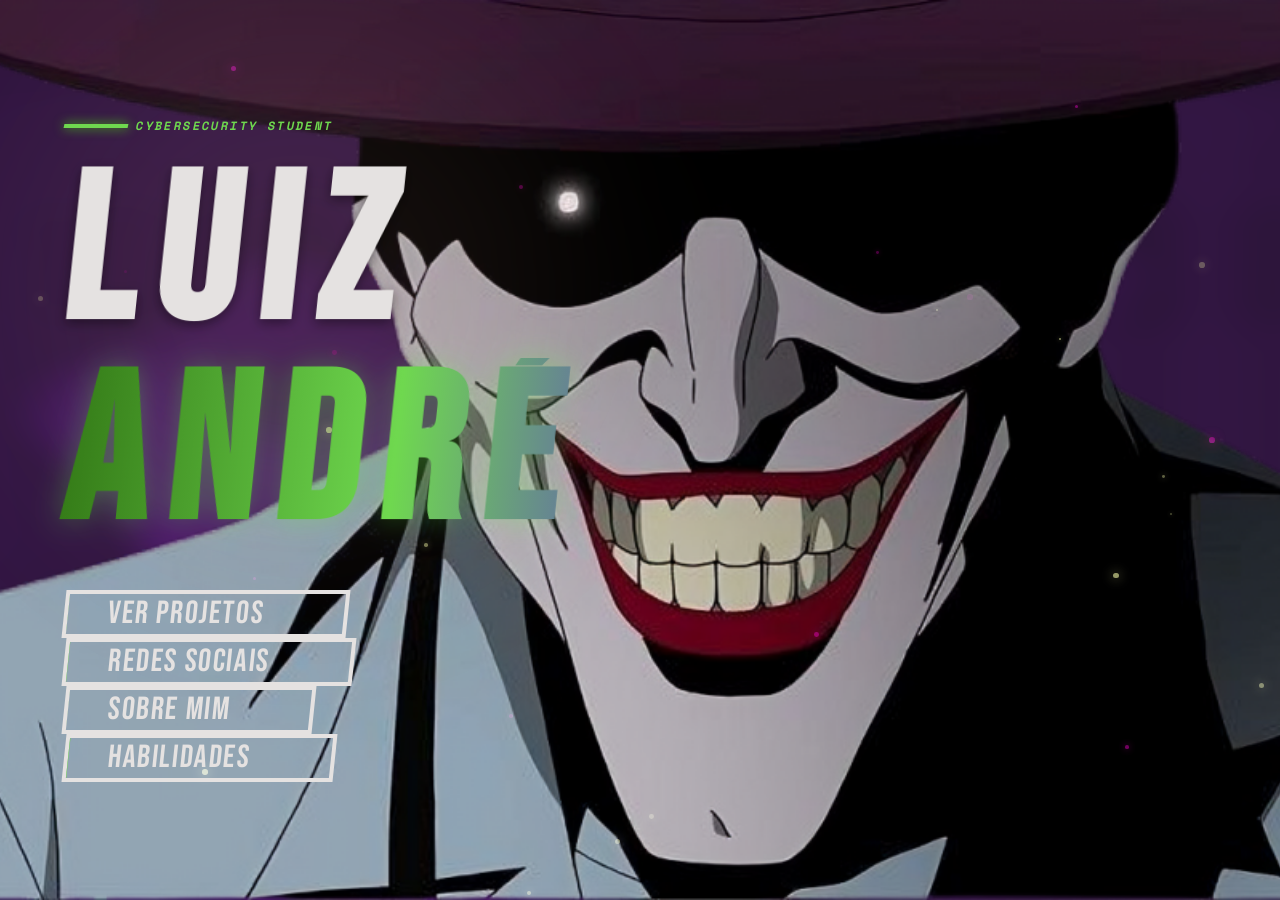
==== index.html @ 19a9f889 "portfolio" ====
<!DOCTYPE html>
<html lang="pt-br">
<head>
  <meta charset="UTF-8" />
  <meta name="viewport" content="width=device-width, initial-scale=1.0" />
  <title>Luiz André — cybersecurity student</title>

  <!-- Google Fonts: Bebas Neue (display), Chivo (body), Space Mono (labels/data) -->
  <link rel="preconnect" href="https://fonts.googleapis.com" />
  <link rel="preconnect" href="https://fonts.gstatic.com" crossorigin />
  <link href="https://fonts.googleapis.com/css2?family=Bebas+Neue&family=Chivo:wght@400;700&family=Space+Mono:wght@700&display=swap" rel="stylesheet" />
  <link href="https://fonts.googleapis.com/css2?family=Material+Symbols+Outlined:opsz,wght,FILL,GRAD@20..48,100..700,0..1,-50..200" rel="stylesheet" />

  <link rel="stylesheet" href="css/style.css" />
</head>
<body>

  <div class="shader-bg" aria-hidden="true">
    <canvas id="shader-canvas"></canvas>
  </div>

  <main>
    <!-- ============ HERO / STAGE 01 ============ -->
    <section class="hero" id="inicio">

      <!-- Ambient ember particles, populated by js/embers.js -->
      <div class="embers-layer" id="embers-layer" aria-hidden="true"></div>

      <div class="hero__grid">

        <!-- Left column: typography & call to action -->
        <div class="hero__content">
          <div class="hero__glow" aria-hidden="true"></div>

          <div class="hero__eyebrow">
            <span class="hero__eyebrow-bar" aria-hidden="true"></span>
            <span class="label-caps">cybersecurity student</span>
          </div>

          <h1 class="hero__title">
            <span class="hero__title-line">Luiz</span>
            <span class="hero__title-line hero__title-line--accent">André</span>
          </h1>


          <a class="btn btn--primary" href="#projetos">
            <span class="btn__fill" aria-hidden="true"></span>
            <span class="btn__label">Ver Projetos</span>
            <span class="btn__icon material-symbols-outlined" aria-hidden="true">arrow_forward</span>
          </a>

          <a class="btn btn--primary" href="#projetos">
            <span class="btn__fill" aria-hidden="true"></span>
            <span class="btn__label">Redes Sociais</span>
            <span class="btn__icon material-symbols-outlined" aria-hidden="true">arrow_forward</span>
          </a>

          <a class="btn btn--primary" href="sobre.html">
            <span class="btn__fill" aria-hidden="true"></span>
            <span class="btn__label">Sobre Mim</span>
            <span class="btn__icon material-symbols-outlined" aria-hidden="true">arrow_forward</span>
          </a>

          <a class="btn btn--primary" href="#projetos">
            <span class="btn__fill" aria-hidden="true"></span>
            <span class="btn__label">Habilidades</span>
            <span class="btn__icon material-symbols-outlined" aria-hidden="true">arrow_forward</span>
          </a>
        </div>
          </div>
        </div>
      </div>

    </section>
      <img src="assets/0b5998e1843e40479af70063271ed255.png" alt="" class="hero__portrait-img">

  
  </main>

  <script src="js/shader.js"></script>
  <script src="js/embers.js"></script>
  <script src="js/main.js"></script>
</body>
</html>
---- css/style.css ----
/* ==========================================================================
   SUMI-E STRIKE — Design tokens (from DESIGN.md)
   ========================================================================== */
:root {
  /* Colors */
  --color-surface: #131313;
  --color-surface-dim: #131313;
  --color-surface-bright: #3a3939;
  --color-surface-container-lowest: #0e0e0e;
  --color-surface-container-low: #1c1b1b;
  --color-surface-container: #201f1f;
  --color-surface-container-high: #2a2a2a;
  --color-surface-container-highest: #353534;
  --color-on-surface: #e5e2e1;
  --color-on-surface-variant: #e8b7dd;
  --color-outline: #a583ae;
  --color-outline-variant: #5e3b5e;

  --color-primary: #357c18;
  --color-on-primary: #011d08;
  --color-primary-container: #5d32d4;

  --color-secondary: #6fd84f;
  --color-on-secondary: #0f3807;
  --color-secondary-container: #00ff6a;

  --color-tertiary: #6bd3fd;

  --color-background: #131313;
  --color-on-background: #e5e2e1;

  /* Brand accents (from the written brand section) */
  --color-accent-red: #50ff2d;
  --color-accent-orange: #299e05;
  --color-accent-white: #ffffff;

  /* Typography */
  --font-display: "Bebas Neue", sans-serif;
  --font-body: "Chivo", sans-serif;
  --font-label: "Space Mono", monospace;

  --fs-display-lg: 206px;
  --lh-display-lg: 200px;
  --ls-display-lg: 20px;

  --fs-display-md: 64px;
  --lh-display-md: 60px;

  --fs-headline-lg: 48px;
  --lh-headline-lg: 48px;

  --fs-headline-lg-mobile: 32px;
  --lh-headline-lg-mobile: 32px;

  --fs-body-lg: 18px;
  --lh-body-lg: 28px;

  --fs-body-md: 16px;
  --lh-body-md: 24px;

  --fs-label-caps: 12px;
  --lh-label-caps: 16px;

  /* Spacing */
  --space-unit: 8px;
  --gutter: 24px;
  --margin-desktop: 64px;
  --margin-mobile: 20px;
  --stack-xl: 120px;
}

/* ==========================================================================
   Reset & base
   ========================================================================== */
*,
*::before,
*::after {
  box-sizing: border-box;
}

* {
    user-select: none;
}

html,
body {
  margin: 0;
  padding: 0;
  background-color: var(--color-background);
}

body {
  overscroll-behavior: none;
  overflow-x: hidden;
  color: var(--color-on-surface);
  font-family: var(--font-body);
  font-size: var(--fs-body-md);
  line-height: var(--lh-body-md);
}

::-webkit-scrollbar {
  display: none;
}

img {
  max-width: 100%;
  display: block;
}

a {
  text-decoration: none;
  color: inherit;
}

.label-caps {
  font-family: var(--font-label);
  font-size: var(--fs-label-caps);
  line-height: var(--lh-label-caps);
  font-weight: 700;
  letter-spacing: 0.2em;
  text-transform: uppercase;
  color: var(--color-secondary);
}

/* ==========================================================================
   Shader background (fixed, behind everything)
   ========================================================================== */
.shader-bg {
  position: fixed;
  inset: 0;
  z-index: 0;
  pointer-events: none;
  opacity: 0.4;
}

.shader-bg canvas {
  display: block;
  width: 100%;
  height: 100%;
}

/* ==========================================================================
   Layout helpers
   ========================================================================== */
main {
  position: relative;
  z-index: 1;
}

/* ==========================================================================
   HERO
   ========================================================================== */
.hero {
  position: relative;
  padding: 0 var(--margin-mobile);
  min-height: 100vh;
  display: flex;
  align-items: center;
  overflow: hidden;
}

@media (min-width: 1024px) {
  .hero {
    padding: 0 var(--margin-desktop);
  }
}

.embers-layer {
  position: absolute;
  inset: 0;
  z-index: 0;
  pointer-events: none;
  overflow: hidden;
  mix-blend-mode: screen;
}

.hero__grid {
  position: relative;
  z-index: 10;
  width: 100%;
  min-height: 80vh;
  display: grid;
  grid-template-columns: repeat(4, 1fr);
  gap: var(--gutter);
  align-items: center;
}

@media (min-width: 1024px) {
  .hero__grid {
    grid-template-columns: repeat(12, 1fr);
  }
}

/* ---- Left column: content ---- */
.hero__content {
  grid-column: 1 / -1;
  position: relative;
  z-index: 20;
  display: flex;
  flex-direction: column;
  justify-content: center;
  margin-top: -64px;
}

@media (min-width: 1024px) {
  .hero__content {
    grid-column: 1 / span 7;
    margin-top: 0;
  }
}

.hero__glow {
  position: absolute;
  left: calc(var(--margin-desktop) * -1);
  top: -128px;
  width: 600px;
  height: 600px;
  background: radial-gradient(
    circle at center,
    rgba(255, 180, 171, 0.1),
    rgba(255, 182, 148, 0.05) 60%,
    transparent 80%
  );
  filter: blur(80px);
  border-radius: 50%;
  pointer-events: none;
  z-index: -1;
  mix-blend-mode: lighten;
}

.hero__eyebrow {
  display: flex;
  align-items: center;
  gap: var(--space-unit);
  margin-bottom: 24px;
  transform: skewX(-12deg);
  transform-origin: left;
}

.hero__eyebrow-bar {
  width: 64px;
  height: 4px;
  background-color: var(--color-secondary);
  box-shadow: 0 0 10px rgba(81, 255, 0, 0.8);
}

.hero__title {
  font-family: var(--font-display);
  font-size: var(--fs-headline-lg-mobile);
  line-height: var(--lh-headline-lg-mobile);
  text-transform: uppercase;
  margin: 0 0 32px;
  display: flex;
  flex-direction: column;
}

@media (min-width: 640px) {
  .hero__title {
    font-size: var(--fs-display-md);
    line-height: var(--lh-display-md);
  }
}

@media (min-width: 1024px) {
  .hero__title {
    font-size: var(--fs-display-lg);
    line-height: var(--lh-display-lg);
    letter-spacing: var(--ls-display-lg);
  }
}

.hero__title-line {
  display: block;
  transform: skewX(-6deg);
  filter: drop-shadow(0 4px 6px rgba(0, 0, 0, 0.4));
}

.hero__title-line--accent {
  background: linear-gradient(
    90deg,
    var(--color-primary),
    var(--color-secondary),
    var(--color-primary-container)
  );
  -webkit-background-clip: text;
  background-clip: text;
  color: transparent;
  filter: drop-shadow(0 0 15px rgba(104, 255, 74, 0.3));
}

.hero__subtitle {
  font-family: var(--font-body);
  font-size: var(--fs-body-lg);
  line-height: var(--lh-body-lg);
  color: var(--color-on-surface-variant);
  max-width: 32rem;
  margin: 0 0 48px;
  padding: 8px 0 8px 24px;
  border-left: 4px solid var(--color-outline-variant);
  background: linear-gradient(
    90deg,
    rgba(53, 53, 52, 0.4),
    transparent
  );
  backdrop-filter: blur(4px);
}

/* ---- Button ---- */
.btn {
  position: relative;
  display: inline-flex;
  align-items: center;
  justify-content: center;
  width: max-content;
  font-family: var(--font-display);
  font-size: var(--fs-headline-lg-mobile);
  text-transform: uppercase;
  letter-spacing: 0.05em;
  color: var(--color-on-surface);
  padding: 8px 40px;
  border: 4px solid var(--color-on-surface);
  overflow: hidden;
  transform: skewX(-6deg);
  transition: transform 0.5s, border-color 0.5s, box-shadow 0.5s;
}

.btn:hover {
  transform: skewX(-6deg) scale(1.1);
  border-color: transparent;
  box-shadow: 0 0 40px rgba(74, 255, 74, 0.8);
}

.btn__fill {
  position: absolute;
  inset: 0;
  z-index: 0;
  background: linear-gradient(90deg, var(--color-primary), var(--color-secondary));
  transform: translateX(-100%);
  transition: transform 0.5s ease-out;
}

.btn:hover .btn__fill {
  transform: translateX(0);
}

.btn__label {
  position: relative;
  z-index: 1;
  transition: color 0.3s;
}

.btn:hover .btn__label {
  color: var(--color-on-primary);
}

.btn__icon {
  position: relative;
  z-index: 1;
  margin-left: 16px;
  opacity: 0;
  transform: translateX(-16px);
  color: var(--color-on-primary);
  transition: opacity 0.5s, transform 0.5s;
}

.btn:hover .btn__icon {
  opacity: 1;
  transform: translateX(0);
}

/* ---- Right column: portrait ---- */
.hero__portrait {
  grid-column: 1 / -1;
  position: relative;
  z-index: 10;
  display: flex;
  justify-content: center;
  align-items: flex-end;
  height: 100%;
  padding-top: 48px;
}

@media (min-width: 1024px) {
  .hero__portrait {
    grid-column: 8 / span 5;
    justify-content: flex-end;
    padding-top: 0;
  }
}

.hero__watermark {
  position: absolute;
  top: 50%;
  left: 50%;
  transform: translate(-50%, -50%) rotate(180deg);
  font-family: var(--font-display);
  font-size: var(--fs-display-lg);
  color: rgba(53, 53, 52, 0.2);
  writing-mode: vertical-rl;
  white-space: nowrap;
  letter-spacing: -0.02em;
  scale: 5;
  pointer-events: none;
  user-select: none;
  z-index: -1;
}

.hero__portrait-frame {
  position: relative;
  z-index: 10;
  width: 100%;
  max-width: 600px;
  height: 700px;
  display: flex;
  align-items: flex-end;
  justify-content: center;
  mask-image: linear-gradient(to right, black 0%, transparent 100%);
  -webkit-mask-image: linear-gradient(to right, black 0%, transparent 100%);
}

.hero__portrait-img {
  position: absolute;
    inset: 0;
  width: 100%;
  height: 100%;
  object-fit: cover;
  object-position: bottom;
    z-index: -1;
}

.hero__portrait-fade {
  position: absolute;
  bottom: 0;
  left: 0;
  right: 0;
  height: 160px;
  background: linear-gradient(to top, var(--color-background), transparent);
  z-index: 20;
  pointer-events: none;
}

/* ==========================================================================
   Accessibility
   ========================================================================== */
@media (prefers-reduced-motion: reduce) {
  * {
    animation-duration: 0.01ms !important;
    animation-iteration-count: 1 !important;
    transition-duration: 0.01ms !important;
  }
}

a:focus-visible,
button:focus-visible {
  outline: 2px solid var(--color-primary);
  outline-offset: 4px;
}
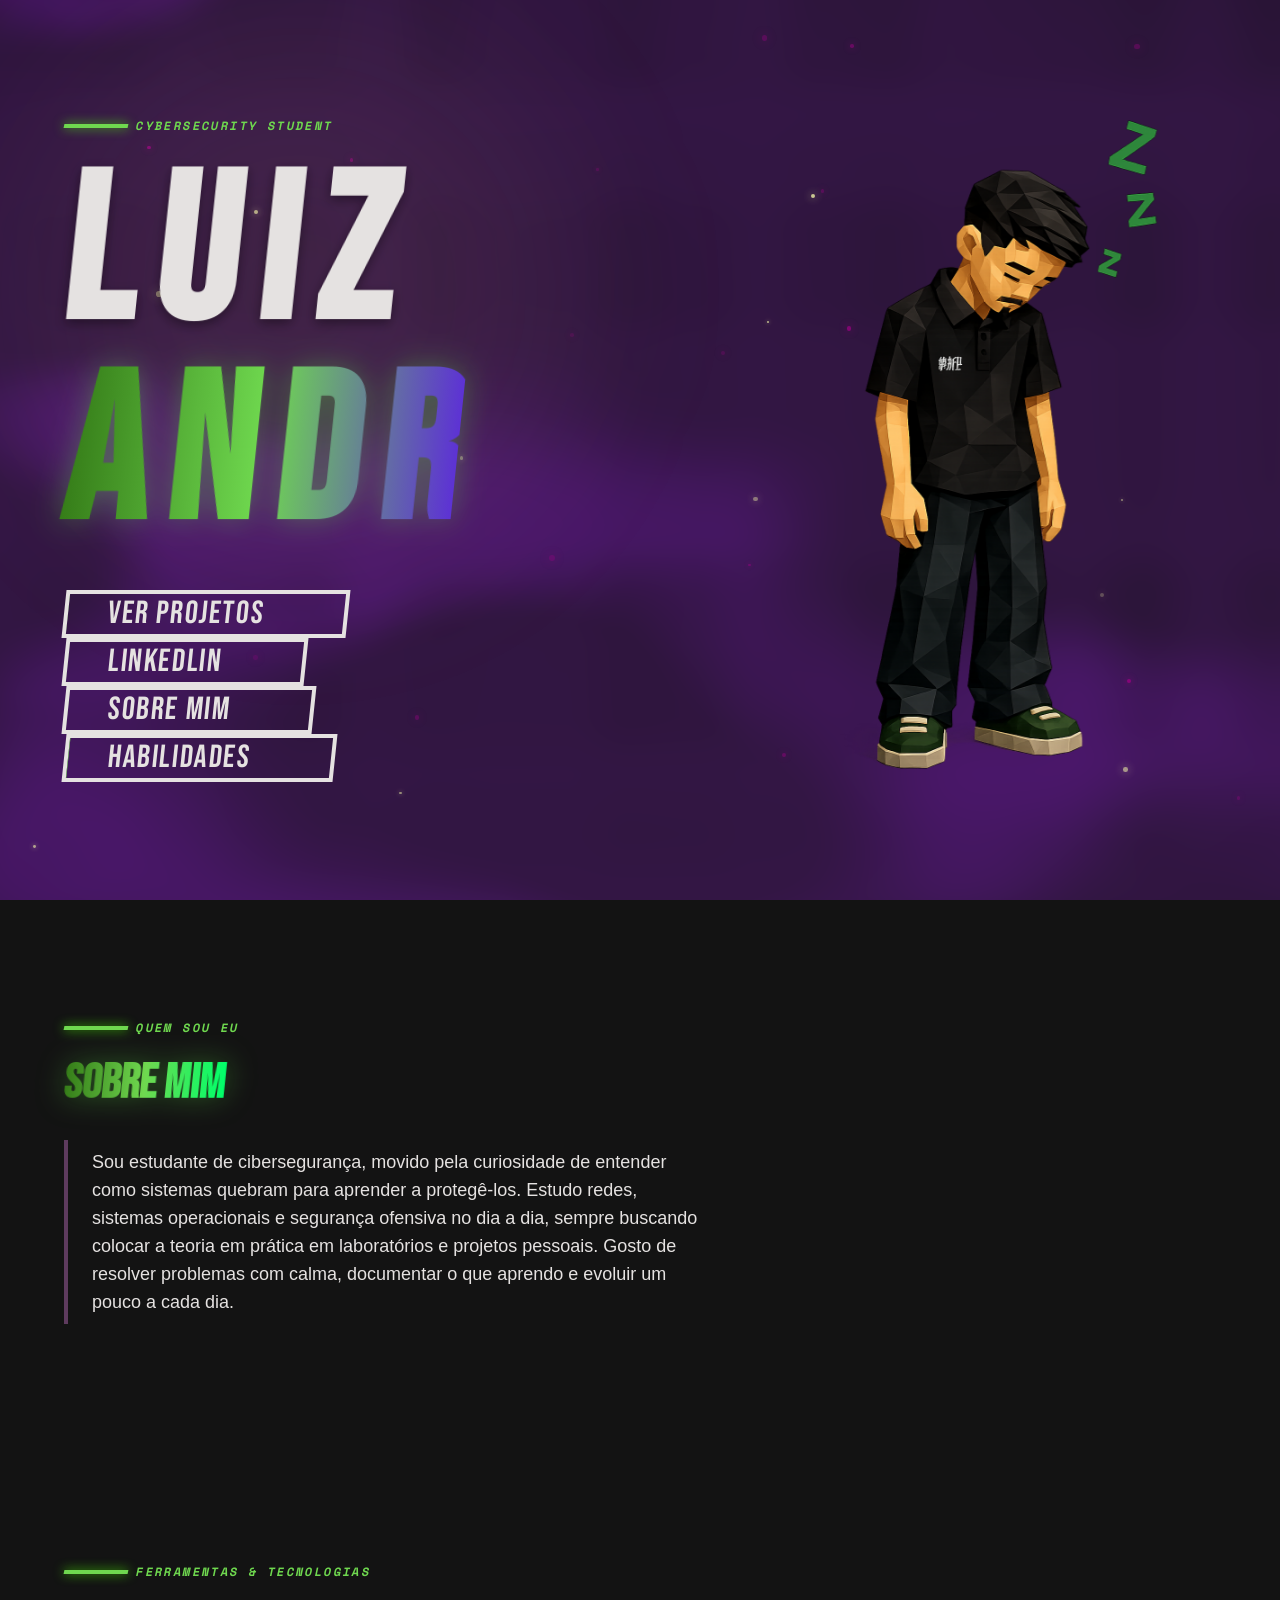
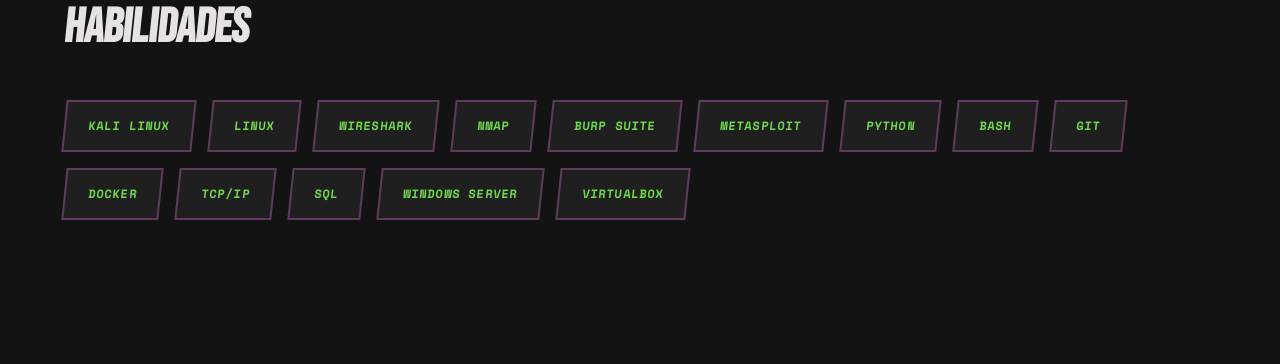
==== commit df529e83: "Add files via upload" ====
--- a/index.html
+++ b/index.html
@@ -43,25 +43,25 @@
           </h1>
 
 
-          <a class="btn btn--primary" href="#projetos">
+          <a class="btn btn--primary" href="https://github.com/CodeByLuiz?tab=repositories">
             <span class="btn__fill" aria-hidden="true"></span>
             <span class="btn__label">Ver Projetos</span>
             <span class="btn__icon material-symbols-outlined" aria-hidden="true">arrow_forward</span>
           </a>
 
-          <a class="btn btn--primary" href="#projetos">
+          <a class="btn btn--primary" href="https://www.linkedin.com/in/luiz-andr%C3%A9-almeida-dos-santos-679502404/">
             <span class="btn__fill" aria-hidden="true"></span>
-            <span class="btn__label">Redes Sociais</span>
+            <span class="btn__label">Linkedlin</span>
             <span class="btn__icon material-symbols-outlined" aria-hidden="true">arrow_forward</span>
           </a>
 
-          <a class="btn btn--primary" href="sobre.html">
+          <a class="btn btn--primary" href="#sobre">
             <span class="btn__fill" aria-hidden="true"></span>
             <span class="btn__label">Sobre Mim</span>
             <span class="btn__icon material-symbols-outlined" aria-hidden="true">arrow_forward</span>
           </a>
 
-          <a class="btn btn--primary" href="#projetos">
+          <a class="btn btn--primary" href="#habilidades">
             <span class="btn__fill" aria-hidden="true"></span>
             <span class="btn__label">Habilidades</span>
             <span class="btn__icon material-symbols-outlined" aria-hidden="true">arrow_forward</span>
@@ -71,10 +71,59 @@
         </div>
       </div>
 
+      <img src="assets/ChatGPT Image 7 de ago. de 2026, 22_28_12.png" alt="" class="hero__portrait-img">
+
+
     </section>
-      <img src="assets/0b5998e1843e40479af70063271ed255.png" alt="" class="hero__portrait-img">
+    <!-- ============ SOBRE MIM / STAGE 02 ============ -->
+    <section class="about" id="sobre">
+      <div class="about__inner reveal">
+        <div class="about__eyebrow">
+          <span class="hero__eyebrow-bar" aria-hidden="true"></span>
+          <span class="label-caps">quem sou eu</span>
+        </div>
 
-  
+        <h2 class="about__title">Sobre Mim</h2>
+
+        <p class="about__text">
+          Sou estudante de cibersegurança, movido pela curiosidade de entender como
+          sistemas quebram para aprender a protegê-los. Estudo redes, sistemas
+          operacionais e segurança ofensiva no dia a dia, sempre buscando colocar a
+          teoria em prática em laboratórios e projetos pessoais. Gosto de resolver
+          problemas com calma, documentar o que aprendo e evoluir um pouco a cada dia.
+        </p>
+      </div>
+    </section>
+
+    <!-- ============ HABILIDADES / STAGE 03 ============ -->
+    <section class="skills" id="habilidades">
+      <div class="skills__inner reveal">
+        <div class="skills__eyebrow">
+          <span class="hero__eyebrow-bar" aria-hidden="true"></span>
+          <span class="label-caps">ferramentas &amp; tecnologias</span>
+        </div>
+
+        <h2 class="skills__title">Habilidades</h2>
+
+        <ul class="badge-grid">
+          <li class="badge">Kali Linux</li>
+          <li class="badge">Linux</li>
+          <li class="badge">Wireshark</li>
+          <li class="badge">Nmap</li>
+          <li class="badge">Burp Suite</li>
+          <li class="badge">Metasploit</li>
+          <li class="badge">Python</li>
+          <li class="badge">Bash</li>
+          <li class="badge">Git</li>
+          <li class="badge">Docker</li>
+          <li class="badge">TCP/IP</li>
+          <li class="badge">SQL</li>
+          <li class="badge">Windows Server</li>
+          <li class="badge">VirtualBox</li>
+        </ul>
+      </div>
+    </section>
+
   </main>
 
   <script src="js/shader.js"></script>
--- a/css/style.css
+++ b/css/style.css
@@ -87,6 +87,10 @@
   margin: 0;
   padding: 0;
   background-color: var(--color-background);
+}
+
+html {
+  scroll-behavior: smooth;
 }
 
 body {
@@ -419,13 +423,24 @@
 }
 
 .hero__portrait-img {
-  position: absolute;
-    inset: 0;
-  width: 100%;
-  height: 100%;
+ 
+  width: 40%;
+  height: 40%;
   object-fit: cover;
   object-position: bottom;
-    z-index: -1;
+  animation: float-portrait 5s ease-in-out infinite;
+  will-change: transform;
+  
+}
+
+@keyframes float-portrait {
+  0%,
+  100% {
+    transform: translateY(0);
+  }
+  50% {
+    transform: translateY(-18px);
+  }
 }
 
 .hero__portrait-fade {
@@ -440,6 +455,177 @@
 }
 
 /* ==========================================================================
+   SOBRE MIM
+   ========================================================================== */
+.about {
+  position: relative;
+  padding: var(--stack-xl) var(--margin-mobile);
+  min-height: auto;
+  display: flex;
+  align-items: center;
+  overflow: hidden;
+}
+
+@media (min-width: 1024px) {
+  .about {
+    padding: var(--stack-xl) var(--margin-desktop);
+  }
+}
+
+.about__inner {
+  position: relative;
+  z-index: 10;
+  width: 100%;
+  max-width: 44rem;
+}
+
+.about__eyebrow {
+  display: flex;
+  align-items: center;
+  gap: var(--space-unit);
+  margin-bottom: 24px;
+  transform: skewX(-12deg);
+  transform-origin: left;
+}
+
+.about__title {
+  font-family: var(--font-display);
+  font-size: var(--fs-headline-lg-mobile);
+  line-height: var(--lh-headline-lg-mobile);
+  text-transform: uppercase;
+  margin: 0 0 32px;
+  transform: skewX(-6deg);
+  transform-origin: left;
+  width: max-content;
+  background: linear-gradient(
+    90deg,
+    var(--color-primary),
+    var(--color-secondary),
+    var(--color-secondary-container)
+  );
+  -webkit-background-clip: text;
+  background-clip: text;
+  color: transparent;
+  filter: drop-shadow(0 0 15px rgba(104, 255, 74, 0.3));
+}
+
+@media (min-width: 1024px) {
+  .about__title {
+    font-size: var(--fs-headline-lg);
+    line-height: var(--lh-headline-lg);
+  }
+}
+
+.about__text {
+  font-family: var(--font-body);
+  font-size: var(--fs-body-lg);
+  line-height: var(--lh-body-lg);
+  color: var(--color-on-surface);
+  max-width: 40rem;
+  margin: 0;
+  padding: 8px 0 8px 24px;
+  border-left: 4px solid var(--color-outline-variant);
+}
+
+/* ==========================================================================
+   HABILIDADES
+   ========================================================================== */
+.skills {
+  position: relative;
+  padding: var(--stack-xl) var(--margin-mobile) calc(var(--stack-xl) * 1.2);
+  min-height: auto;
+  display: flex;
+  align-items: center;
+  overflow: hidden;
+}
+
+@media (min-width: 1024px) {
+  .skills {
+    padding: var(--stack-xl) var(--margin-desktop) calc(var(--stack-xl) * 1.2);
+  }
+}
+
+.skills__inner {
+  position: relative;
+  z-index: 10;
+  width: 100%;
+}
+
+.skills__eyebrow {
+  display: flex;
+  align-items: center;
+  gap: var(--space-unit);
+  margin-bottom: 24px;
+  transform: skewX(-12deg);
+  transform-origin: left;
+}
+
+.skills__title {
+  font-family: var(--font-display);
+  font-size: var(--fs-headline-lg-mobile);
+  line-height: var(--lh-headline-lg-mobile);
+  text-transform: uppercase;
+  margin: 0 0 48px;
+  color: var(--color-on-surface);
+  transform: skewX(-6deg);
+  transform-origin: left;
+  width: max-content;
+}
+
+@media (min-width: 1024px) {
+  .skills__title {
+    font-size: var(--fs-headline-lg);
+    line-height: var(--lh-headline-lg);
+  }
+}
+
+.badge-grid {
+  list-style: none;
+  margin: 0;
+  padding: 0;
+  display: flex;
+  flex-wrap: wrap;
+  gap: 16px;
+}
+
+.badge {
+  font-family: var(--font-label);
+  font-size: var(--fs-label-caps);
+  font-weight: 700;
+  letter-spacing: 0.1em;
+  text-transform: uppercase;
+  color: var(--color-secondary);
+  background-color: var(--color-surface-container);
+  border: 2px solid var(--color-outline-variant);
+  padding: 12px 22px;
+  transform: skewX(-6deg);
+  transition: border-color 0.3s, box-shadow 0.3s, transform 0.3s, color 0.3s, background-color 0.3s;
+}
+
+.badge:hover {
+  border-color: var(--color-secondary);
+  color: var(--color-on-primary);
+  background-color: var(--color-secondary);
+  box-shadow: 0 0 24px rgba(111, 216, 79, 0.5);
+  transform: skewX(-6deg) scale(1.05);
+}
+
+/* ==========================================================================
+   Scroll reveal (smooth section-to-section transition)
+   ========================================================================== */
+.reveal {
+  opacity: 0;
+  transform: translateY(48px);
+  transition: opacity 0.9s cubic-bezier(0.22, 1, 0.36, 1),
+    transform 0.9s cubic-bezier(0.22, 1, 0.36, 1);
+}
+
+.reveal.is-visible {
+  opacity: 1;
+  transform: translateY(0);
+}
+
+/* ==========================================================================
    Accessibility
    ========================================================================== */
 @media (prefers-reduced-motion: reduce) {
@@ -454,4 +640,4 @@
 button:focus-visible {
   outline: 2px solid var(--color-primary);
   outline-offset: 4px;
-}
+}
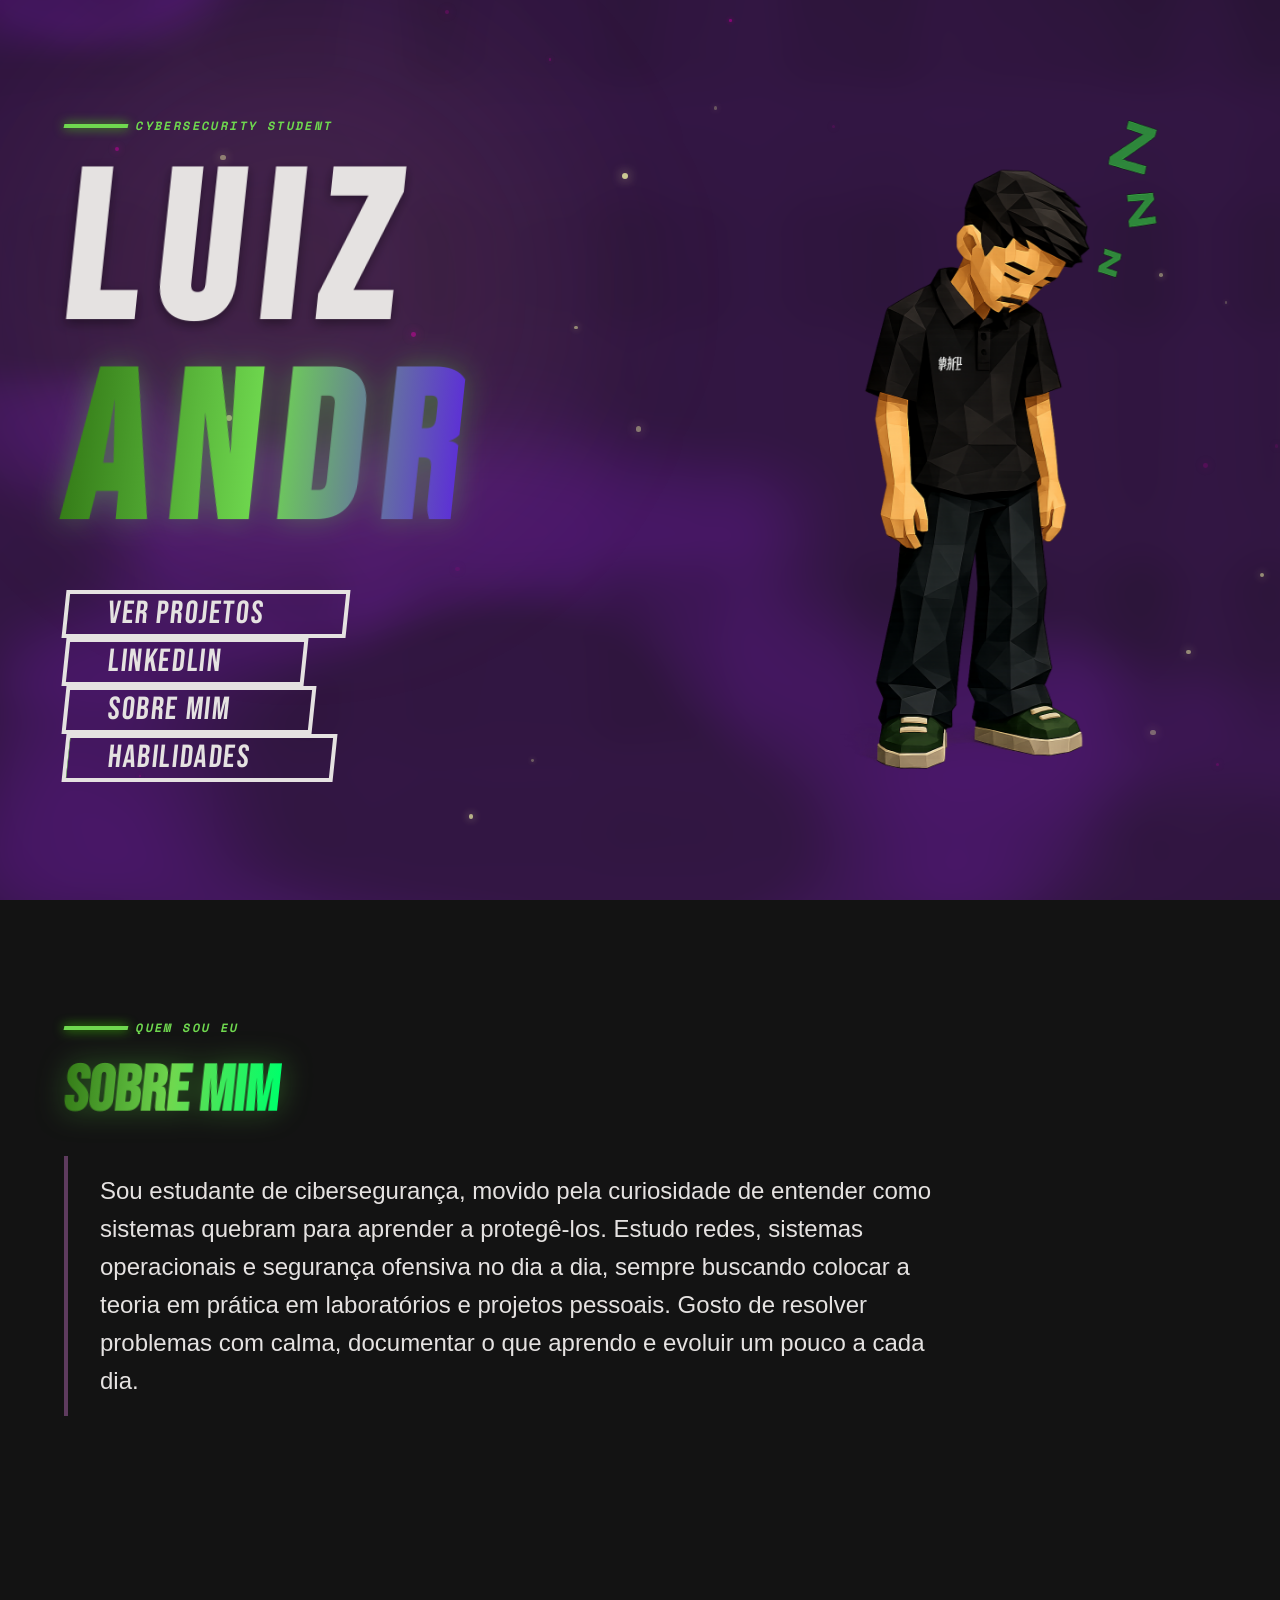
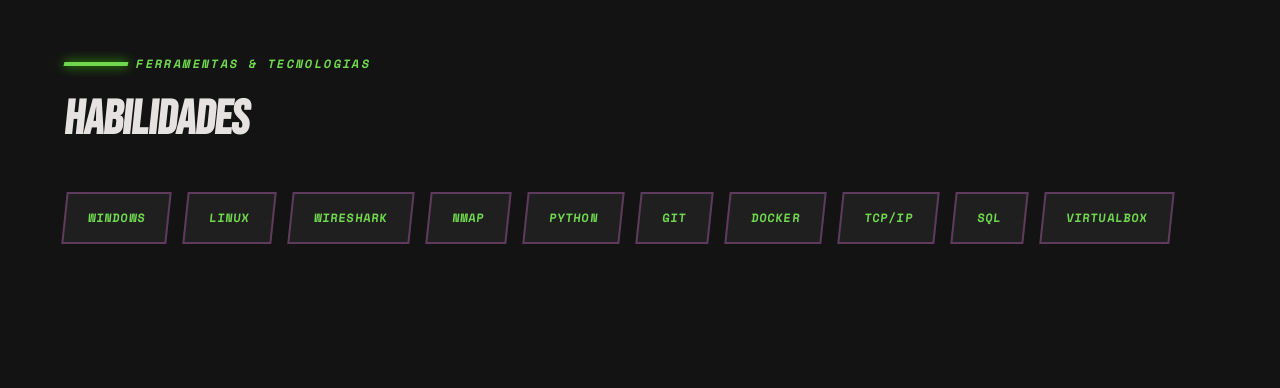
==== commit e4f6922e: "Add files via upload" ====
--- a/index.html
+++ b/index.html
@@ -106,19 +106,15 @@
         <h2 class="skills__title">Habilidades</h2>
 
         <ul class="badge-grid">
-          <li class="badge">Kali Linux</li>
+          <li class="badge">Windows</li>
           <li class="badge">Linux</li>
           <li class="badge">Wireshark</li>
           <li class="badge">Nmap</li>
-          <li class="badge">Burp Suite</li>
-          <li class="badge">Metasploit</li>
           <li class="badge">Python</li>
-          <li class="badge">Bash</li>
           <li class="badge">Git</li>
           <li class="badge">Docker</li>
           <li class="badge">TCP/IP</li>
           <li class="badge">SQL</li>
-          <li class="badge">Windows Server</li>
           <li class="badge">VirtualBox</li>
         </ul>
       </div>
--- a/css/style.css
+++ b/css/style.css
@@ -250,8 +250,8 @@
 
 .hero__title {
   font-family: var(--font-display);
-  font-size: var(--fs-headline-lg-mobile);
-  line-height: var(--lh-headline-lg-mobile);
+  font-size: 56px;
+  line-height: 54px;
   text-transform: uppercase;
   margin: 0 0 32px;
   display: flex;
@@ -433,6 +433,13 @@
   
 }
 
+/* Em telas pequenas a imagem some, para não brigar com o texto */
+@media (max-width: 767px) {
+  .hero__portrait-img {
+    display: none;
+  }
+}
+
 @keyframes float-portrait {
   0%,
   100% {
@@ -477,6 +484,12 @@
   z-index: 10;
   width: 100%;
   max-width: 44rem;
+}
+
+@media (min-width: 1024px) {
+  .about__inner {
+    max-width: 62rem;
+  }
 }
 
 .about__eyebrow {
@@ -511,8 +524,8 @@
 
 @media (min-width: 1024px) {
   .about__title {
-    font-size: var(--fs-headline-lg);
-    line-height: var(--lh-headline-lg);
+    font-size: 64px;
+    line-height: 64px;
   }
 }
 
@@ -525,6 +538,15 @@
   margin: 0;
   padding: 8px 0 8px 24px;
   border-left: 4px solid var(--color-outline-variant);
+}
+
+@media (min-width: 1024px) {
+  .about__text {
+    font-size: 24px;
+    line-height: 38px;
+    max-width: 56rem;
+    padding: 16px 0 16px 32px;
+  }
 }
 
 /* ==========================================================================
